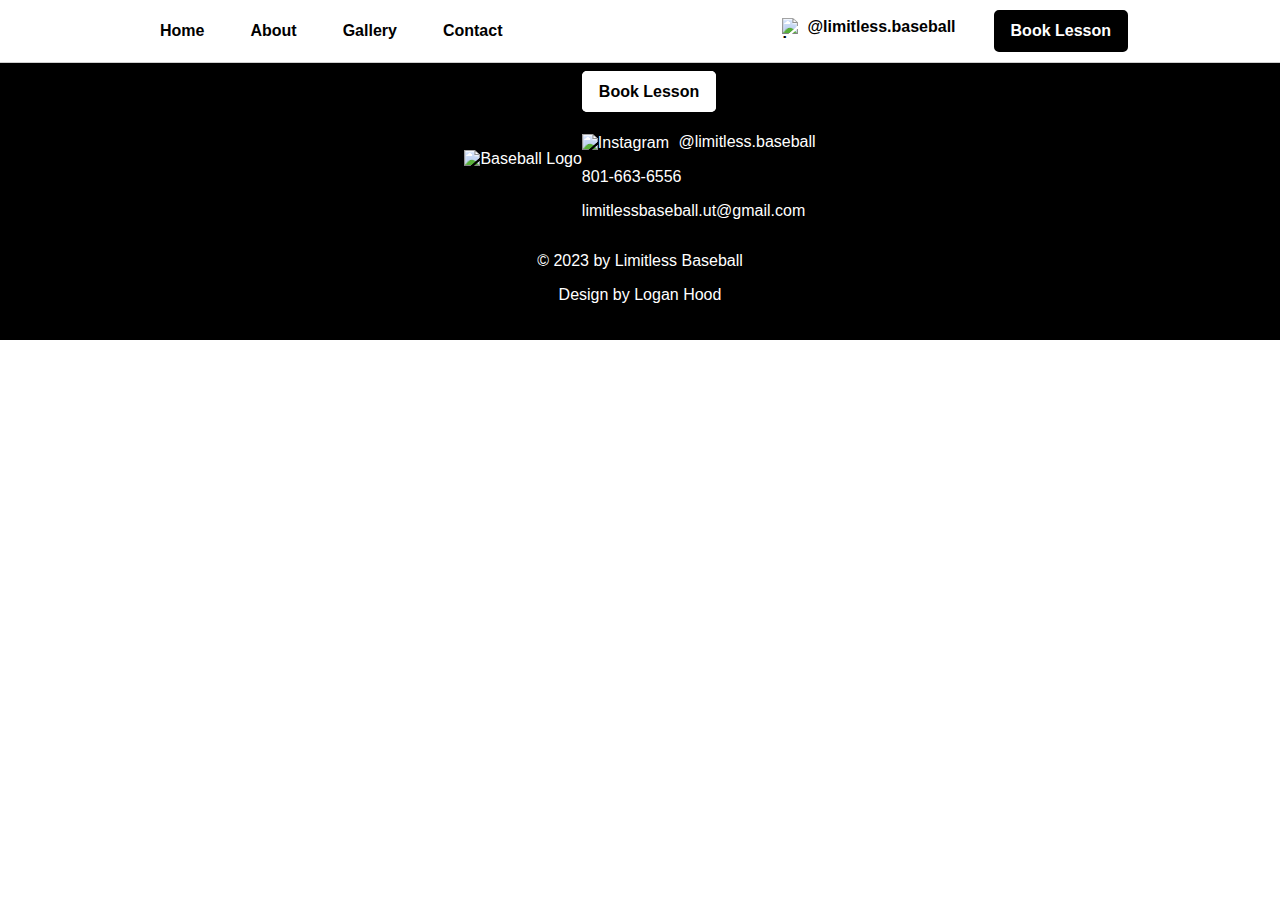
==== about.html @ 636b43d9 "Upload 3" ====
<!DOCTYPE html>
<html lang="en">
<head>
    <meta charset="UTF-8">
    <meta name="viewport" content="width=device-width, initial-scale=1.0">
    <title>Limitless Baseball</title>
    <link href="css/style.css" rel="stylesheet" type="text/css">
</head>
<body>
    <header>
        <!-- Mobile Header -->
        <div class="mobile-header">
            <!-- Hamburger Menu -->
            <div id="hamburger-menu" class="hamburger-menu">
                <div></div>
                <div></div>
                <div></div>
            </div>
            <!-- Book Lesson Button -->
            <a href="https://calendly.com/limitlessbaseball-ut" class="btn book-lesson">Book Lesson</a>
        </div>

        <!-- Desktop Navbar -->
        <nav>
            <ul class="navbar">
                <section>
                <li><a href="index.html">Home</a></li>
                <li><a href="about.html">About</a></li>
                <li><a href="gallery.html">Gallery</a></li>
                <li><a href="contact.html">Contact</a></li>
            </section>

            <section>
                <li>
                    <a href="https://www.instagram.com/limitless.baseball/" target="_blank">
                        <img src="images/instagram_icon.png" alt="Instagram"> @limitless.baseball
                    </a>
                </li>
                <li><a href="https://calendly.com/limitlessbaseball-ut" class="btn">Book Lesson</a></li>
            </section>
            </ul>
        </nav>

        <!-- Mobile Dropdown Menu -->
        <div id="mobile-menu" class="mobile-menu">
            <a href="index.html">Home</a>
            <a href="about.html">About</a>
            <a href="gallery.html">Gallery</a>
            <a href="contact.html">Contact</a>
            <a href="https://www.instagram.com/limitless.baseball/" target="_blank">
                <img src="images/instagram_icon.png" alt="Instagram"> @limitless.baseball
            </a>
        </div>
    </header>
    <main>
        <!-- Main Content Placeholder -->

        





    </main>
    <footer>
        <!-- Footer Content -->
        <section class="footer-row">
        <div class="footer-container">
            <div class="logo-container">
                <img src="images/footer_logo.png" alt="Baseball Logo">
            </div>
            <div class="contact-info">
                <section><a href="https://calendly.com/limitlessbaseball-ut" class="btn2">Book Lesson</a></section>
                <a href="https://www.instagram.com/limitless.baseball/" target="_blank">
                    <img src="images/instagram_icon2.png" alt="Instagram">
                    @limitless.baseball
                </a>
                <p>801-663-6556</p>
                <p>limitlessbaseball.ut@gmail.com</p>
            </div>
        </section>
            <div class="copy-write">
                <p>&copy; 2023 by Limitless Baseball</p>
                <p>Design by Logan Hood</p>
            </div>

        </div>



    </footer>
    <script src="https://code.jquery.com/jquery-3.7.1.js"></script>
    <script src="js/index.js"></script>
</body>
</html>
---- css/style.css ----
/* General Styles */
body {
    font-family: Arial, sans-serif;
    margin: 0;
    padding: 0;
    box-sizing: border-box;
}

header {
    background-color: #FFFFFF;
    padding: 10px 20px;
    border-bottom: 1px solid #CECECE;
}

/* Desktop Navbar */
.navbar {
    display: flex;
    align-items: center;
    justify-content: space-around;
    list-style: none;
    margin-left: 0;
    margin-top: 0;
    margin-bottom: 0;
    padding: 0;
}

.navbar section {
    display: flex;
    flex-direction: row;
    justify-content: space-between;
}

.navbar li {
    margin: 0 15px;
}

.navbar a {
    text-decoration: none;
    color: #000000;
    font-weight: bold;
    padding: 8px;
    display: flex;
    flex-wrap: nowrap;
}



.navbar a.btn {
    background-color: #000000;
    color: #FFFFFF;
    border: black solid 2px;
    padding: 10px 15px;
    border-radius: 5px;
    text-align: center;
    text-wrap: nowrap;
}

.navbar img {
    width: 20px;
    height: 20px;
    margin-right: 5px;
    vertical-align: middle;
}

/* Mobile Header */
.mobile-header {
    display: none; /* Hidden on desktop */
    flex-direction: row;
    justify-content: space-between;
    align-items: center;
}

.hamburger-menu {
    display: none;
    flex-direction: column;
    justify-content: center;
    align-items: center;
    cursor: pointer;
}

.hamburger-menu div {
    width: 25px;
    height: 3px;
    background-color: #000000;
    margin: 4px 0;
}

.mobile-menu {
    display: none;
    position: absolute;
    top: 60px;
    left: 0;
    width: 100%;
    background-color: #FFFFFF;
    border: 1px solid #CECECE;
    box-shadow: 0 4px 6px rgba(0, 0, 0, 0.1);
}

.mobile-menu.active {
    display: flex;
    flex-direction: column;
    align-items: center;
    padding: 10px 0;
}

.mobile-menu a {
    padding: 10px 0;
    width: 100%;
    text-align: center;
    border-bottom: 1px solid #CECECE;
    text-decoration: none;
    color: #000000;
    font-weight: bold;
}


.mobile-menu img {
    width: 20px;
    height: 20px;
    margin-right: 5px;
    vertical-align: middle;
}

.btn.book-lesson {
    background-color: #000000;
    border-color: #000000;
    color: #FFFFFF;
    padding: 10px 15px;
    border-radius: 5px;
    text-decoration: none;
    font-weight: bold;
}

/* Responsive Styles */
@media (max-width: 768px) {
    /* Show Mobile Header */
    .mobile-header {
        display: flex;
    }

    /* Hide Desktop Navbar */
    .navbar {
        display: none;
    }

    /* Hamburger Menu Styling */
    .hamburger-menu {
        display: flex;
    }

    /* Align Book Lesson Button */
    .book-lesson {
        margin-left: auto;
    }

}



/* Navbar Hover Effect */
.navbar a {
    /* ... existing styles ... */
    transition: background-color 0.3s, color 0.3s; /* Add transition for smooth effect */
}

.navbar a:hover {
    background-color: black;
    color: white;
    padding: 8px;
}


.navbar a.btn {
    /* ... existing styles ... */
    transition: background-color 0.3s, color 0.3s; /* Add transition for smooth effect */
}

.navbar a.btn:hover {
    background-color: #ffffff;
    color: #000000;
    border: black solid 2px;
    padding: 10px 15px;
    border-radius: 5px;
}











footer {
    background-color: black;
    color: white;
    padding: 20px;
    text-align: center;
}

.footer-container {
    display: flex;
    justify-content: center;
    align-items: center;
}

.footer-row {
    display: flex;
    flex-direction: row;
    justify-content: center;
}

.contact-info {
    text-align: left;
    flex-direction: column;
}

.contact-info section {
    margin-bottom: 32px;
}

.contact-info a {
    color: white;
    text-decoration: none;
}

.contact-info img {
    width: 20px;
    height: 20px;
    margin-right: 5px;
    vertical-align: middle;
}

.copy-write {
    align-items: center;
    margin-bottom: 16px;
}

a.btn2 {
    background-color: #ffffff;
    color: #000000;
    padding: 10px 15px;
    border: #FFFFFF 2px solid;
    border-radius: 5px;
    text-decoration: none;
    font-weight: bold;
}

a.btn2 {
    /* ... existing styles ... */
    transition: background-color 0.3s, color 0.3s; /* Add transition for smooth effect */
}

a.btn2:hover {
    background-color: #000000;
    color: #ffffff;
    border: #ffffff 2px solid;
    padding: 10px 15px;
    border-radius: 5px;
}

























/*index.html*/

/* Section 1 Styles */
.section1 {
    background-color: #000;
    color: #fff;
    padding: 50px 0;
}

.section1 .container {
    max-width: 1200px;
    margin: 0 auto;
    display: flex;
    flex-direction: column;
    align-items: center;
}

.section1 .row {
    display: flex;
    flex-direction: row;
    justify-content: space-between;
    align-items: center;
}

.section1 img {
    max-width: 100%;
    height: auto;
}

.section1 h2 {
    font-size: 48px;
    margin-bottom: 20px;
    text-align: center;
}

.section1 p {
    font-size: 28px;
    margin-bottom: 20px;
    text-align: center;
}

.section1 .btn {
    background-color: black;
    color: white;
    padding: 10px 20px;
    border: solid 2px white;
    border-radius: 5px;
    cursor: pointer;
    text-decoration: none;
    font-weight: bold;
    font-size: 28px;
}

.section1 .btn:hover {
    background-color: white;
    color: black;
    border: #ffffff 2px solid;
    padding: 10px 15px;
    border-radius: 5px;
}



/*winter clinic overlay*/
/* Overlay Styles */
.overlay {
    position: fixed;
    top: 0;
    left: 0;
    width: 100%;
    height: 100%;
    background-color: rgba(0, 0, 0, 0.7); /* Semi-transparent black background */
    display: none; /* Initially hidden */
    justify-content: center;
    align-items: center;
    text-align: center;
}

.overlay.show {
    display: flex; /* Show the overlay when the 'show' class is added */
}

.overlay-content {
    background-color: #fff;
    padding: 20px;
    border-radius: 10px;
    box-shadow: 0 2px 5px rgba(0, 0, 0, 0.3);
    width: 25%;
}

.overlay-content h2 {
    font-size: 24px;
    margin-bottom: 10px;
}

.overlay-content p {
    font-size: 18px;
    margin-bottom: 20px;
}

/* Button Styles */
.btn.btn-primary {
    background-color: #007bff;
    color: #fff;
    border: none;
    border-radius: 5px;
    padding: 10px 20px;
    cursor: pointer;
    text-decoration: none;
}

.btn.btn-secondary {
    background-color: #ccc;
    color: #000;
    border: none;
    border-radius: 5px;
    padding: 10px 20px;
    cursor: pointer;
}


/*section 2*/
.section2 {
    padding: 50px 0;
    display: flex;
    flex-direction: column;
    align-items: center;
    text-align: center;
}

.section2 .container {
    max-width: 1200px;
    width: 90%;
}

.section2 h2 {
    font-size: 36px;
    margin-bottom: 20px;
    text-align: center;
}

.section2 p {
    font-size: 18px;
    text-align: center;
}

.section2 img {
    height: 350px;
    width: 350px;
}

/*section 3*/
.section3 {
    background-color: #000;
    color: #fff;
    padding: 50px 0;
  }
  
  .section3 h2 {
    font-size: 36px;
    margin-bottom: 30px;
    text-align: center;
  }
  
  .section3 .row {
    display: flex;
    flex-direction: row;
    justify-content: center;
    flex-wrap: wrap;
  }

  .section3 .col-md-4 {
    display: flex;
    flex-direction: column;
    text-align: center;
    padding: 32px;
  }
  
  .section3 img {
    margin-bottom: 20px;
    height: 350px;
    width: 350px;
  }
  
  .section3 h3 {
    font-size: 24px;
    margin-bottom: 10px;
  }
  
  .section3 .btn {
    display: inline-block;
    padding: 10px 20px;
    background-color: #fff;
    color: #000;
    border: none;
    border-radius: 5px;
    text-decoration: none;
  }


  .lesson-buttons {
    background-color: #ffffff;
    color: #000000;
    padding: 10px 15px;
    border: #FFFFFF 2px solid;
    border-radius: 5px;
    text-decoration: none;
    font-weight: bold;
}

.lesson-buttons {
    /* ... existing styles ... */
    transition: background-color 0.3s, color 0.3s; /* Add transition for smooth effect */
}

.lesson-buttons:hover {
    background-color: #000000;
    color: #ffffff;
    border: #ffffff 2px solid;
    padding: 10px 15px;
    border-radius: 5px;
}

/*section 4*/
.section4 {
    background-color: #CECECE;
    color: #fff;
    padding: 50px 0;
    text-align: center;
  }
  
  .section4 p {
    margin-bottom: 20px;
    color: #000000;
    font-size: 18px;
  }
  
.section4 h2 {
    font-size: 36px;
    margin-bottom: 30px;
    text-align: center;
    color: black;
}

  .google-map {
    width: 100%; /* Adjust the width as needed */
  }
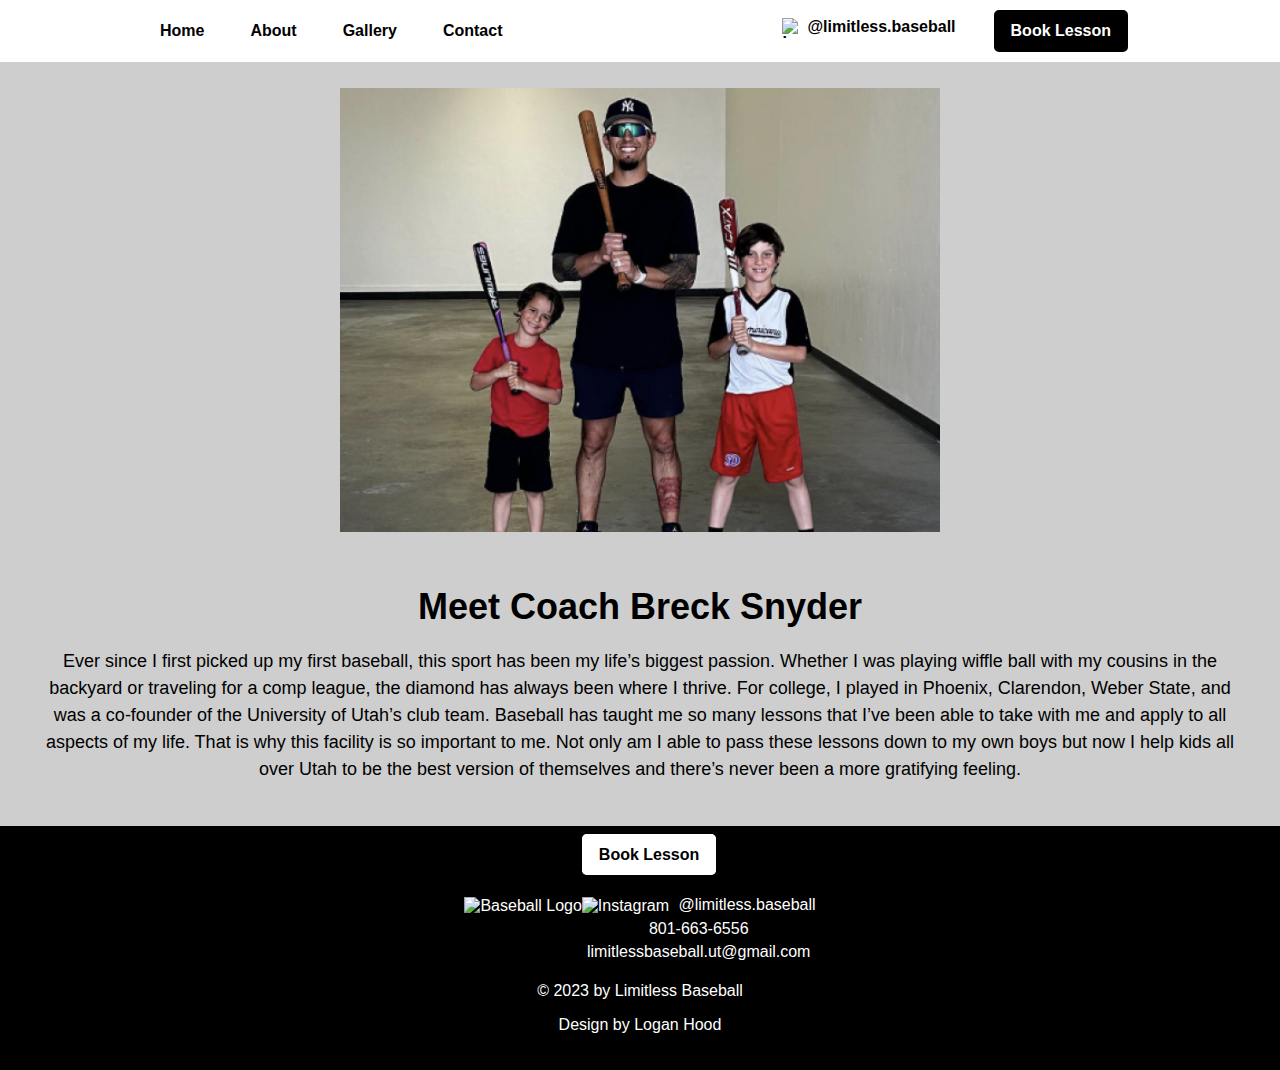
==== commit 40d5438a: "Upload 4" ====
--- a/about.html
+++ b/about.html
@@ -55,6 +55,17 @@
     <main>
         <!-- Main Content Placeholder -->
 
+        <section style="background-color: #CECECE;">
+            <div class="about-container">
+                <img src="images/about1.png" alt="Coach Breck Snyder" class="img-fluid">
+                <h2>Meet Coach Breck Snyder</h2>
+                <p>Ever since I first picked up my first baseball, this sport has been my life’s biggest passion. Whether I was playing wiffle ball with my cousins in the backyard or traveling for a comp league, the diamond has always been where I thrive.
+        
+        For college, I played in Phoenix, Clarendon, Weber State, and was a co-founder of the University of Utah’s club team.
+        
+        Baseball has taught me so many lessons that I’ve been able to take with me and apply to all aspects of my life. That is why this facility is so important to me. Not only am I able to pass these lessons down to my own boys but now I help kids all over Utah to be the best version of themselves and there’s never been a more gratifying feeling.</p>
+            </div>
+        </section>
         
 
 
@@ -76,7 +87,7 @@
                     @limitless.baseball
                 </a>
                 <p>801-663-6556</p>
-                <p>limitlessbaseball.ut@gmail.com</p>
+                <p><a href="mailto:limitlessbaseball.ut@gmail.com">limitlessbaseball.ut@gmail.com</a></p>
             </div>
         </section>
             <div class="copy-write">
--- a/css/style.css
+++ b/css/style.css
@@ -534,3 +534,204 @@
   }
 
 
+
+
+
+
+
+
+
+
+
+
+
+
+
+
+
+
+  /*about.html*/
+  .about-container {
+    max-width: 1200px;
+    margin: 0 auto;
+    padding: 25px;
+    text-align: center;
+}
+
+.about-container img {
+    max-width: 50%;
+    height: auto;
+    margin-bottom: 20px;
+}
+
+.about-container h2 {
+    font-size: 36px;
+    margin-bottom: 20px;
+}
+
+.about-container p {
+    font-size: 18px;
+    line-height: 1.5;
+}
+
+
+
+
+
+
+
+
+
+
+
+
+
+
+
+
+
+
+
+
+
+
+
+/*contact.html*/
+.contact-page {
+    display: flex;
+    flex-direction: column;
+    align-items: center;
+    text-align: center;
+    color: #FFFFFF;
+    background-color: #000000;
+    margin-top: -20px;
+}
+
+.main-content {
+    display: flex;
+    flex-direction: row;
+}
+
+.contact-info h2, .location-section h2 {
+    font-size: 36px;
+    margin-bottom: 10px;
+    text-align: center;
+}
+
+.contact-info p, .location-section p {
+    margin: 5px 0;
+    text-align: center;
+}
+
+.logo-container img {
+    max-width: 100%;
+    height: auto;
+    margin: 20px 0;
+}
+
+.special-requests {
+    background-color: #CECECE;
+    padding: 20px;
+    border-radius: 10px;
+    width: 100%;
+    max-width: 400px;
+    box-shadow: 0 4px 6px rgba(0, 0, 0, 0.1);
+    margin-bottom: 32px;
+}
+
+.special-requests h3 {
+    margin-bottom: 15px;
+    color: #000000;
+    font-size: 28px;
+}
+
+.special-requests form label {
+    display: block;
+    text-align: left;
+    margin-bottom: 5px;
+    font-weight: bold;
+    color: #000;
+}
+
+.special-requests form input, .special-requests form textarea {
+    width: 90%;
+    padding: 10px;
+    margin-bottom: 15px;
+    border: 1px solid #CCC;
+    border-radius: 5px;
+}
+
+.special-requests form button {
+    background-color: #000;
+    color: #FFF;
+    border: none;
+    padding: 10px 15px;
+    border-radius: 5px;
+    cursor: pointer;
+    font-size: 18px;
+    border: #000000 solid 2px;
+    font-weight: bold;
+}
+
+.special-requests form button:hover {
+    background-color: #FFFFFF;
+    color: #000000;
+    border: #000000 solid 2px;
+}
+
+.location-section {
+    text-align: center;
+    background-color: #CECECE;
+    padding-top: 8px;
+    padding-bottom: 16px;
+}
+
+.location-section h2 {
+    font-size: 36px;
+}
+
+.location-section p {
+    font-size: 18px;
+    padding-bottom: 16px;
+}
+
+
+
+
+
+
+
+
+
+
+
+
+
+
+
+
+
+
+
+/*gallery.html*/
+.gallery-container {
+    max-width: 1200px;
+    margin: 0 auto;
+    padding: 20px;
+}
+.gallery-container iframe {
+    width: 100%;
+    height: auto;
+    border: none;
+}
+
+.gallery-page {
+    margin-top: -25px;
+}
+
+.gallery-page h2 {
+    color: white;
+    font-size: 36px;
+    text-align: center;
+    padding-top: 16px;
+}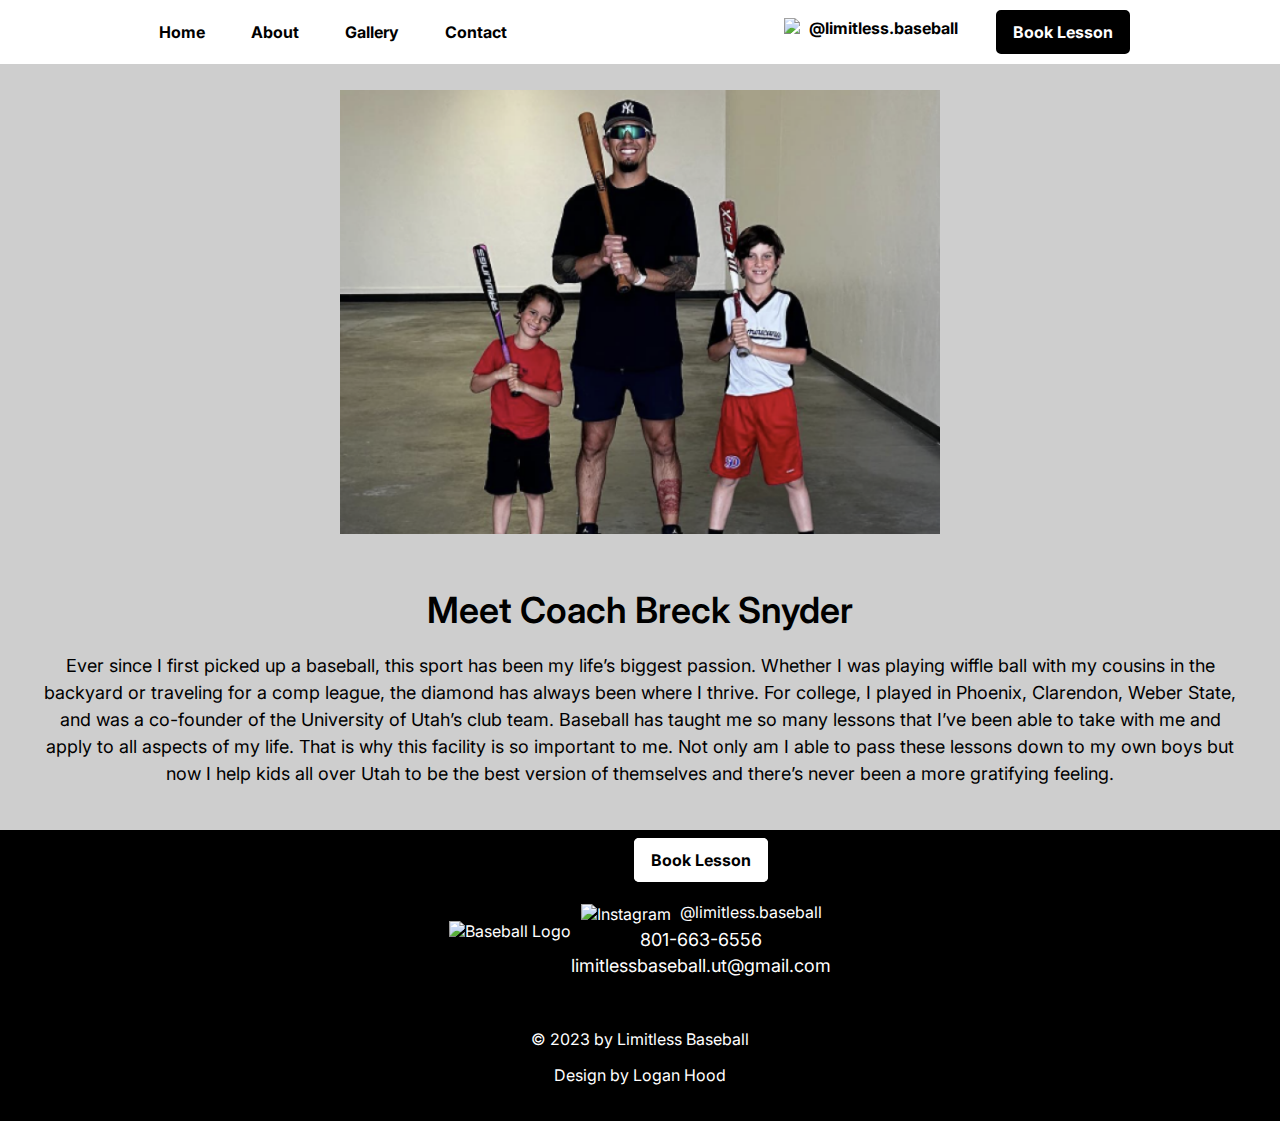
==== commit 0a48daca: "Upload 14" ====
--- a/about.html
+++ b/about.html
@@ -5,6 +5,7 @@
     <meta name="viewport" content="width=device-width, initial-scale=1.0">
     <title>Limitless Baseball</title>
     <link href="css/style.css" rel="stylesheet" type="text/css">
+    <link href="https://fonts.googleapis.com/css2?family=Inter:wght@100;200;300;400;500;600;700;800;900&display=swap" rel="stylesheet">
 </head>
 <body>
     <header>
@@ -32,10 +33,10 @@
 
             <section>
                 <li>
-                    <a href="https://www.instagram.com/limitless.baseball/" target="_blank">
-                        <img src="images/instagram_icon.png" alt="Instagram"> @limitless.baseball
+                    <a href="https://www.instagram.com/limitless.baseball/" target="_blank" class="instagram-link">
+                        <img src="images/instagram_icon.png" alt="Instagram" class="instagram-icon"> @limitless.baseball
                     </a>
-                </li>
+                </li>                
                 <li><a href="https://calendly.com/limitlessbaseball-ut" class="btn">Book Lesson</a></li>
             </section>
             </ul>
@@ -59,7 +60,7 @@
             <div class="about-container">
                 <img src="images/about1.png" alt="Coach Breck Snyder" class="img-fluid">
                 <h2>Meet Coach Breck Snyder</h2>
-                <p>Ever since I first picked up my first baseball, this sport has been my life’s biggest passion. Whether I was playing wiffle ball with my cousins in the backyard or traveling for a comp league, the diamond has always been where I thrive.
+                <p>Ever since I first picked up a baseball, this sport has been my life’s biggest passion. Whether I was playing wiffle ball with my cousins in the backyard or traveling for a comp league, the diamond has always been where I thrive.
         
         For college, I played in Phoenix, Clarendon, Weber State, and was a co-founder of the University of Utah’s club team.
         
--- a/css/style.css
+++ b/css/style.css
@@ -1,10 +1,21 @@
 /* General Styles */
 body {
-    font-family: Arial, sans-serif;
+    font-family: 'Inter', Arial, sans-serif;
     margin: 0;
     padding: 0;
     box-sizing: border-box;
 }
+
+h1, h2, h3 {
+    font-family: 'Inter', Arial, sans-serif;
+    font-weight: 600; /* Semi-bold */
+}
+
+p {
+    font-family: 'Inter', Arial, sans-serif;
+    font-weight: 400; /* Regular */
+}
+
 
 header {
     background-color: #FFFFFF;
@@ -185,6 +196,13 @@
 
 
 
+/* Hover effect to change the image */
+.instagram-link:hover .instagram-icon {
+    content: url('../images/instagram_icon2.png'); /* Change to the new image */
+}
+
+
+
 
 
 
@@ -212,10 +230,6 @@
     justify-content: center;
 }
 
-.contact-info {
-    text-align: left;
-    flex-direction: column;
-}
 
 .contact-info section {
     margin-bottom: 32px;
@@ -305,9 +319,15 @@
 .section1 .row {
     display: flex;
     flex-direction: row;
-    justify-content: space-between;
-    align-items: center;
-}
+    flex-wrap: wrap;
+    align-items: center;
+}
+
+.col-md-6 {
+    max-width: 550px;
+    align-items: center;
+}
+
 
 .section1 img {
     max-width: 100%;
@@ -318,12 +338,16 @@
     font-size: 48px;
     margin-bottom: 20px;
     text-align: center;
+    font-family: 'Inter', Arial, sans-serif;
+    font-weight: 600; /* Semi-bold */
 }
 
 .section1 p {
     font-size: 28px;
     margin-bottom: 20px;
     text-align: center;
+    font-family: 'Inter', Arial, sans-serif;
+    font-weight: 400; /* Regular */
 }
 
 .section1 .btn {
@@ -372,17 +396,22 @@
     padding: 20px;
     border-radius: 10px;
     box-shadow: 0 2px 5px rgba(0, 0, 0, 0.3);
-    width: 25%;
+    width: 80%;
+    max-width: 1200px;
 }
 
 .overlay-content h2 {
     font-size: 24px;
     margin-bottom: 10px;
+    font-family: 'Inter', Arial, sans-serif;
+    font-weight: 600; /* Semi-bold */
 }
 
 .overlay-content p {
     font-size: 18px;
     margin-bottom: 20px;
+    font-family: 'Inter', Arial, sans-serif;
+    font-weight: 400; /* Regular */
 }
 
 /* Button Styles */
@@ -408,105 +437,165 @@
 
 /*section 2*/
 .section2 {
-    padding: 50px 0;
-    display: flex;
-    flex-direction: column;
-    align-items: center;
-    text-align: center;
+    padding: 30px 15px; /* Reduce padding for mobile */
+    display: flex;
+    flex-direction: column; /* Ensure vertical stacking of content */
+    align-items: center;
+    text-align: center;
+    background-color: #CECECE; /* Maintain background color */
 }
 
 .section2 .container {
     max-width: 1200px;
-    width: 90%;
+    width: 100%; /* Use full width on smaller screens */
 }
 
 .section2 h2 {
-    font-size: 36px;
-    margin-bottom: 20px;
-    text-align: center;
+    font-size: 36px; /* Adjust heading size for mobile */
+    margin-bottom: 15px;
+    text-align: center;
+    font-family: 'Inter', Arial, sans-serif;
+    font-weight: 600; /* Semi-bold */
 }
 
 .section2 p {
-    font-size: 18px;
-    text-align: center;
+    font-size: 18px; /* Slightly smaller font size for better readability */
+    line-height: 1.5; /* Improve readability */
+    text-align: center;
+    margin: 10px 0; /* Add spacing */
+    font-family: 'Inter', Arial, sans-serif;
+    font-weight: 400; /* Regular */
 }
 
 .section2 img {
-    height: 350px;
-    width: 350px;
-}
+    max-width: 90%; /* Scale image to fit within container */
+    height: auto; /* Maintain aspect ratio */
+    margin-bottom: 20px; /* Add spacing between image and text */
+    border-radius: 10px; /* Optional: Add rounded corners for a modern look */
+}
+
+/* Responsive Styles for Mobile */
+@media (max-width: 768px) {
+    .section2 {
+        padding: 20px 10px; /* Reduce padding further for smaller screens */
+    }
+
+    .section2 h2 {
+        font-size: 36px; /* Smaller heading size for mobile */
+        margin-bottom: 10px;
+        font-family: 'Inter', Arial, sans-serif;
+        font-weight: 600; /* Semi-bold */
+    }
+
+    .section2 p {
+        font-size: 18px; /* Smaller text size for mobile */
+        margin: 10px 0;
+        font-family: 'Inter', Arial, sans-serif;
+        font-weight: 400; /* Regular */
+    }
+
+    .section2 img {
+        max-width: 100%; /* Make image fully responsive */
+        margin-bottom: 15px;
+    }
+}
+
 
 /*section 3*/
 .section3 {
     background-color: #000;
     color: #fff;
-    padding: 50px 0;
-  }
-  
-  .section3 h2 {
-    font-size: 36px;
-    margin-bottom: 30px;
-    text-align: center;
-  }
-  
-  .section3 .row {
-    display: flex;
-    flex-direction: row;
+    padding: 30px 15px; /* Reduced padding for mobile devices */
+    display: flex;
+    flex-direction: column;
+    align-items: center;
+}
+
+.section3 .container {
+    width: 100%; /* Use full width on smaller screens */
+    max-width: 1200px;
+}
+
+.section3 h2 {
+    font-size: 28px; /* Smaller font size for mobile */
+    margin-bottom: 40px;
+    text-align: center;
+    font-family: 'Inter', Arial, sans-serif;
+    font-weight: 600; /* Semi-bold */
+}
+
+.section3 .row {
+    display: flex;
+    flex-direction: row; /* Default flex direction */
     justify-content: center;
-    flex-wrap: wrap;
-  }
-
-  .section3 .col-md-4 {
-    display: flex;
-    flex-direction: column;
-    text-align: center;
-    padding: 32px;
-  }
-  
-  .section3 img {
-    margin-bottom: 20px;
-    height: 350px;
-    width: 350px;
-  }
-  
-  .section3 h3 {
-    font-size: 24px;
-    margin-bottom: 10px;
-  }
-  
-  .section3 .btn {
-    display: inline-block;
-    padding: 10px 20px;
-    background-color: #fff;
-    color: #000;
-    border: none;
-    border-radius: 5px;
-    text-decoration: none;
-  }
-
-
-  .lesson-buttons {
+    align-items: center;
+}
+
+.section3 .col-md-4 {
+    display: flex;
+    flex-direction: column; /* Stack image and button vertically */
+    text-align: center;
+    max-width: 100%; /* Ensure columns shrink to fit the container */
+    align-items: center;
+}
+
+.section3 img {
+    margin-bottom: 15px; /* Reduced spacing for mobile */
+    max-width: 60%; /* Ensure the image scales responsively */
+    height: auto; /* Maintain aspect ratio */
+    border-radius: 10px; /* Optional: Add rounded corners for a modern look */
+}
+
+.lesson-buttons {
     background-color: #ffffff;
     color: #000000;
-    padding: 10px 15px;
+    padding: 10px 20px;
     border: #FFFFFF 2px solid;
     border-radius: 5px;
     text-decoration: none;
     font-weight: bold;
-}
-
-.lesson-buttons {
-    /* ... existing styles ... */
-    transition: background-color 0.3s, color 0.3s; /* Add transition for smooth effect */
+    display: inline-block; /* Ensure proper button alignment */
+    margin-top: 10px; /* Add spacing between the image and button */
+    transition: background-color 0.3s, color 0.3s; /* Smooth hover effect */
 }
 
 .lesson-buttons:hover {
     background-color: #000000;
     color: #ffffff;
     border: #ffffff 2px solid;
-    padding: 10px 15px;
-    border-radius: 5px;
-}
+}
+
+/* Responsive Styles for Mobile */
+@media (max-width: 768px) {
+    .section3 h2 {
+        font-size: 24px; /* Smaller heading for mobile */
+        margin-bottom: 15px;
+        font-family: 'Inter', Arial, sans-serif;
+        font-weight: 600; /* Semi-bold */
+    }
+
+    .section3 .row {
+        flex-direction: column; /* Stack columns vertically */
+        align-items: center; /* Center-align items */
+    }
+
+    .section3 .col-md-4 {
+        padding: 10px; /* Reduce padding for smaller screens */
+        max-width: 100%; /* Ensure columns take full width */
+        align-items: center;
+    }
+
+    .section3 img {
+        max-width: 60%; /* Ensure image scales down further */
+        margin-bottom: 10px;
+    }
+
+    .lesson-buttons {
+        padding: 8px 15px; /* Slightly smaller buttons for mobile */
+        font-size: 14px; /* Adjust font size for better fit */
+    }
+}
+
 
 /*section 4*/
 .section4 {
@@ -516,25 +605,33 @@
     text-align: center;
   }
   
+
   .section4 p {
     margin-bottom: 20px;
     color: #000000;
     font-size: 18px;
+    font-family: 'Inter', Arial, sans-serif;
+    font-weight: 400; /* Regular */
   }
   
-.section4 h2 {
+  .section4 h2 {
     font-size: 36px;
     margin-bottom: 30px;
     text-align: center;
     color: black;
-}
-
+    font-family: 'Inter', Arial, sans-serif;
+    font-weight: 600; /* Semi-bold */
+  }
+  
   .google-map {
-    width: 100%; /* Adjust the width as needed */
+    width: 100%; /* Ensures the map fills the container's width */
   }
-
-
-
+  
+  @media (max-width: 768px) {
+    .google-map iframe {
+      height: 300px; /* Adjust height for smaller screens */
+    }
+  }
 
 
 
@@ -567,11 +664,15 @@
 .about-container h2 {
     font-size: 36px;
     margin-bottom: 20px;
+    font-family: 'Inter', Arial, sans-serif;
+    font-weight: 600; /* Semi-bold */
 }
 
 .about-container p {
     font-size: 18px;
     line-height: 1.5;
+    font-family: 'Inter', Arial, sans-serif;
+    font-weight: 400; /* Regular */
 }
 
 
@@ -604,23 +705,46 @@
     text-align: center;
     color: #FFFFFF;
     background-color: #000000;
-    margin-top: -20px;
-}
-
-.main-content {
-    display: flex;
-    flex-direction: row;
-}
-
-.contact-info h2, .location-section h2 {
+    margin-top: 0;
+}
+
+.contact-info {
+    margin-bottom: 32px;
+}
+
+.contact-info h2 {
     font-size: 36px;
     margin-bottom: 10px;
     text-align: center;
-}
-
-.contact-info p, .location-section p {
+    font-family: 'Inter', Arial, sans-serif;
+    font-weight: 600; /* Semi-bold */
+}
+
+.contact-info p {
     margin: 5px 0;
     text-align: center;
+    font-size: 18px;
+    font-family: 'Inter', Arial, sans-serif;
+    font-weight: 400; /* Regular */
+}
+
+.main-content {
+    display: flex;
+    flex-wrap: wrap;
+    justify-content: center; /* Center content horizontally */
+    align-items: center; /* Center content vertically */
+    gap: 48px; /* Space between items */
+    margin-bottom: 48px;
+}
+
+.col-md-9 {
+    flex: 1 1 48%; /* Flex-grow: 1, Flex-shrink: 1, Flex-basis: 48% for equal size */
+    max-width: 48%; /* Ensure equal width */
+    display: flex;
+    flex-direction: column;
+    justify-content: center;
+    align-items: center;
+    box-sizing: border-box; /* Include padding and border in size calculation */
 }
 
 .logo-container img {
@@ -631,69 +755,37 @@
 
 .special-requests {
     background-color: #CECECE;
-    padding: 20px;
+    color: #000000;
     border-radius: 10px;
-    width: 100%;
-    max-width: 400px;
-    box-shadow: 0 4px 6px rgba(0, 0, 0, 0.1);
-    margin-bottom: 32px;
-}
-
-.special-requests h3 {
-    margin-bottom: 15px;
-    color: #000000;
-    font-size: 28px;
-}
-
-.special-requests form label {
-    display: block;
-    text-align: left;
-    margin-bottom: 5px;
-    font-weight: bold;
-    color: #000;
-}
-
-.special-requests form input, .special-requests form textarea {
-    width: 90%;
-    padding: 10px;
-    margin-bottom: 15px;
-    border: 1px solid #CCC;
-    border-radius: 5px;
-}
-
-.special-requests form button {
-    background-color: #000;
-    color: #FFF;
-    border: none;
-    padding: 10px 15px;
-    border-radius: 5px;
-    cursor: pointer;
-    font-size: 18px;
-    border: #000000 solid 2px;
-    font-weight: bold;
-}
-
-.special-requests form button:hover {
-    background-color: #FFFFFF;
-    color: #000000;
-    border: #000000 solid 2px;
-}
-
-.location-section {
-    text-align: center;
-    background-color: #CECECE;
-    padding-top: 8px;
-    padding-bottom: 16px;
-}
-
-.location-section h2 {
-    font-size: 36px;
-}
-
-.location-section p {
-    font-size: 18px;
-    padding-bottom: 16px;
-}
+    padding: 12px;
+    width: 100%; /* Match container width */
+    display: flex;
+    flex-direction: column;
+    align-items: center;
+    justify-content: center;
+    box-sizing: border-box; /* Include padding and border in size calculation */
+}
+
+.special-requests iframe {
+    border: 1px solid #ccc;
+    border-radius: 8px;
+    height: 550px;
+    width: 100%; /* Match container width */
+}
+
+/* Mobile responsiveness */
+@media screen and (max-width: 768px) {
+    .main-content {
+        flex-direction: column-reverse; /* Stack items vertically */
+    }
+
+    .col-md-9 {
+        max-width: 100%; /* Full width on mobile */
+        flex-basis: 100%; /* Take up full width */
+    }
+}
+
+
 
 
 
@@ -725,13 +817,18 @@
     border: none;
 }
 
-.gallery-page {
-    margin-top: -25px;
-}
-
-.gallery-page h2 {
+.section-gallery h2 {
     color: white;
     font-size: 36px;
     text-align: center;
-    padding-top: 16px;
+    font-family: 'Inter', Arial, sans-serif;
+    font-weight: 600; /* Semi-bold */
+}
+
+
+.section-gallery {
+    background-color: #000;
+    color: #fff;
+    padding: 4px 0;
+    border-bottom: #CECECE solid 2px;
 }